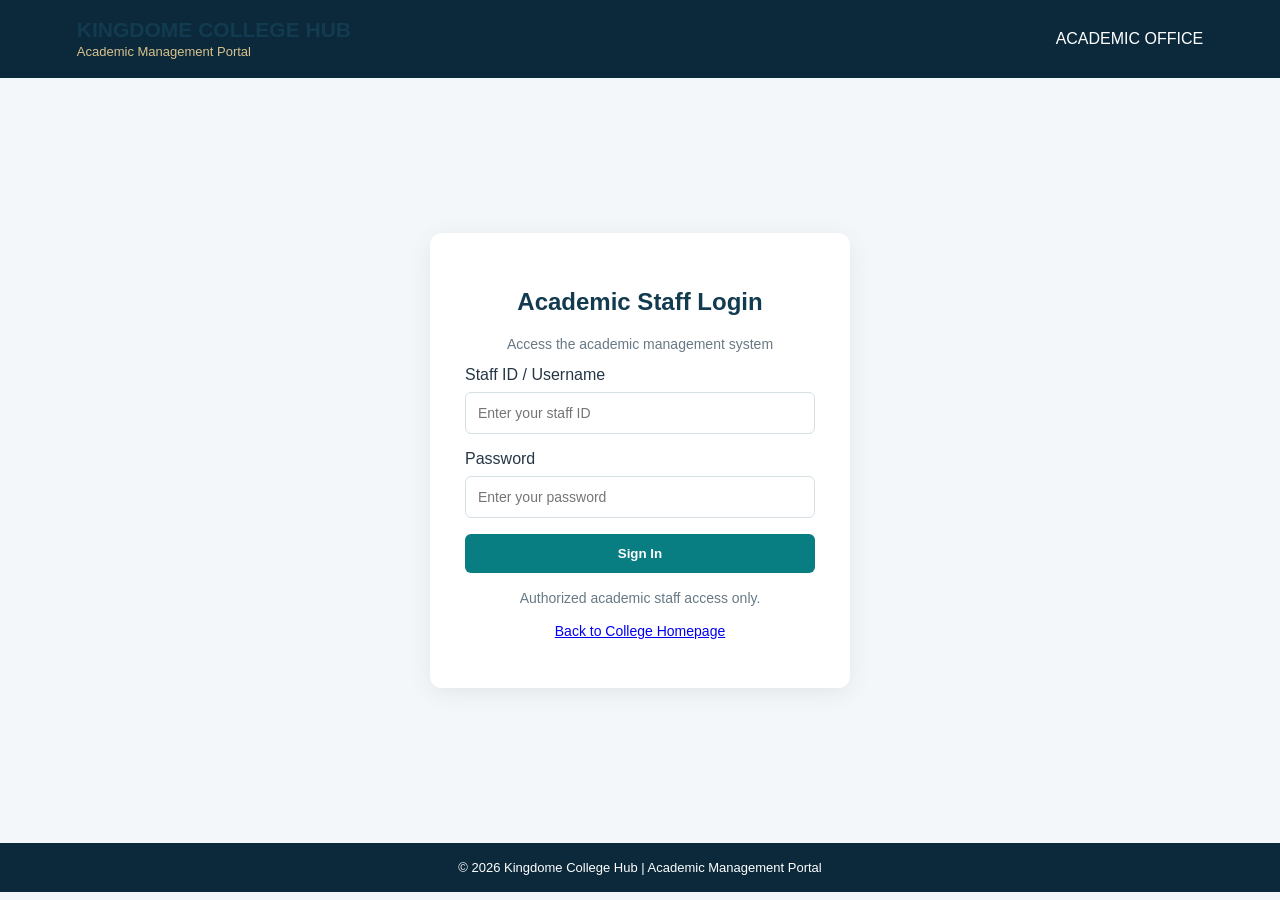
==== academic-portal.html @ c0227412 "Create academic-portal.html" ====
<!DOCTYPE html>
<html lang="en">
<head>
<meta charset="UTF-8">
<meta name="viewport" content="width=device-width, initial-scale=1.0">
<title>Academic Portal | Kingdome College Hub</title>

<style>
:root {
  --navy:#123B50;
  --dark:#0B293B;
  --teal:#087E83;
  --mint:#E9F5F4;
  --gold:#C6A45C;
  --white:#ffffff;
  --light:#f4f7f9;
  --text:#263746;
}

* { box-sizing:border-box; }

body {
  margin:0;
  font-family:Arial, sans-serif;
  background:var(--light);
  color:var(--text);
}

header {
  background:var(--dark);
  color:white;
  padding:18px 6%;
  display:flex;
  justify-content:space-between;
  align-items:center;
  flex-wrap:wrap;
  gap:10px;
}

header h2 {
  margin:0;
  font-size:21px;
}

header span {
  color:#d9c28d;
  font-size:13px;
}

.login-wrapper {
  min-height:85vh;
  display:flex;
  justify-content:center;
  align-items:center;
  padding:25px;
}

.login-box {
  background:white;
  width:100%;
  max-width:420px;
  padding:35px;
  border-radius:12px;
  box-shadow:0 5px 25px #00000012;
}

h1,h2,h3 { color:var(--navy); }

.login-box h2 { text-align:center; }

.login-box p {
  text-align:center;
  color:#687985;
  font-size:14px;
}

input, select, textarea {
  width:100%;
  padding:12px;
  margin:8px 0 16px;
  border:1px solid #d6e0e5;
  border-radius:6px;
  font-size:14px;
}

button {
  background:var(--teal);
  color:white;
  border:0;
  padding:12px 18px;
  border-radius:6px;
  cursor:pointer;
  font-weight:bold;
}

button:hover { opacity:.9; }

.login-box button { width:100%; }

.dashboard {
  display:none;
  min-height:85vh;
}

.sidebar {
  width:245px;
  background:var(--navy);
  color:white;
  position:fixed;
  top:72px;
  bottom:0;
  left:0;
  padding:25px 15px;
  overflow-y:auto;
}

.sidebar h3 {
  color:white;
  padding-left:12px;
  font-size:16px;
}

.sidebar button {
  display:block;
  width:100%;
  text-align:left;
  margin:7px 0;
  background:transparent;
  color:white;
  font-weight:normal;
}

.sidebar button:hover,
.sidebar button.active {
  background:var(--teal);
}

.main {
  margin-left:245px;
  padding:30px;
}

.welcome {
  background:linear-gradient(120deg,var(--navy),var(--teal));
  color:white;
  padding:27px;
  border-radius:12px;
  margin-bottom:25px;
}

.welcome h1 { color:white; margin-top:0; }

.cards {
  display:grid;
  grid-template-columns:repeat(auto-fit,minmax(180px,1fr));
  gap:18px;
  margin-bottom:25px;
}

.card {
  background:white;
  padding:22px;
  border-radius:10px;
  box-shadow:0 3px 12px #00000008;
}

.card h3 { margin:0 0 12px; }

.card strong {
  font-size:27px;
  color:var(--teal);
}

.panel {
  display:none;
  background:white;
  padding:25px;
  border-radius:10px;
  margin-top:20px;
  box-shadow:0 3px 12px #00000008;
}

.panel.active { display:block; }

.panel h2 { margin-top:0; }

.small-note {
  color:#71808b;
  font-size:13px;
  line-height:1.6;
}

.item {
  padding:13px;
  background:var(--mint);
  border-radius:7px;
  margin:10px 0;
}

footer {
  background:var(--dark);
  color:white;
  text-align:center;
  padding:17px;
  font-size:13px;
}

@media(max-width:750px) {
  header { padding:16px 5%; }
  .sidebar {
    position:static;
    width:100%;
    padding:12px;
  }
  .sidebar button {
    display:inline-block;
    width:auto;
    margin:3px;
    padding:10px;
  }
  .main {
    margin-left:0;
    padding:18px;
  }
}
</style>
</head>

<body>

<header>
  <div>
    <h2>KINGDOME COLLEGE HUB</h2>
    <span>Academic Management Portal</span>
  </div>
  <div>ACADEMIC OFFICE</div>
</header>

<section class="login-wrapper" id="loginPage">
  <div class="login-box">
    <h2>Academic Staff Login</h2>
    <p>Access the academic management system</p>

    <label>Staff ID / Username</label>
    <input type="text" id="username" placeholder="Enter your staff ID">

    <label>Password</label>
    <input type="password" id="password" placeholder="Enter your password">

    <button onclick="login()">Sign In</button>

    <p class="small-note">Authorized academic staff access only.</p>
    <p><a href="index.html">Back to College Homepage</a></p>
  </div>
</section>

<section class="dashboard" id="dashboard">

  <aside class="sidebar">
    <h3>ACADEMIC MENU</h3>
    <button class="active" onclick="showPanel('overview',this)">Dashboard</button>
    <button onclick="showPanel('courses',this)">Manage Courses</button>
    <button onclick="showPanel('assignments',this)">Assignments</button>
    <button onclick="showPanel('materials',this)">Learning Materials</button>
    <button onclick="showPanel('submissions',this)">Student Submissions</button>
    <button onclick="showPanel('attendance',this)">Attendance</button>
    <button onclick="showPanel('results',this)">Examination Results</button>
    <button onclick="showPanel('announcements',this)">Announcements</button>
    <button onclick="logout()">Log Out</button>
  </aside>

  <main class="main">

    <section id="overview" class="panel active">
      <div class="welcome">
        <h1>Academic Dashboard</h1>
        <p>Welcome to Kingdome College Hub Academic Management Portal.</p>
        <p>Manage teaching, learning and academic activities in one place.</p>
      </div>

      <div class="cards">
        <div class="card">
          <h3>Courses</h3>
          <strong id="courseCount">0</strong>
          <p class="small-note">Courses added in this session</p>
        </div>
        <div class="card">
          <h3>Assignments</h3>
          <strong id="assignmentCount">0</strong>
          <p class="small-note">Assignments created in this session</p>
        </div>
        <div class="card">
          <h3>Learning Materials</h3>
          <strong id="materialCount">0</strong>
          <p class="small-note">Materials selected in this session</p>
        </div>
        <div class="card">
          <h3>Submissions</h3>
          <strong>0</strong>
          <p class="small-note">Student submissions awaiting connection</p>
        </div>
      </div>

      <div class="card">
        <h3>Academic Office</h3>
        <p>Use the menu to manage courses, assignments, learning materials and other academic activities.</p>
      </div>
    </section>

    <section id="courses" class="panel">
      <h2>Manage Courses</h2>
      <p>Add courses or subjects offered by the college.</p>

      <form id="courseForm">
        <label>Course / Subject Name</label>
        <input id="courseName" required placeholder="e.g. Anatomy">

        <label>Programme / Class</label>
        <input id="courseClass" required placeholder="e.g. Clinical Medicine Level 4">

        <label>Academic Year</label>
        <input id="courseYear" placeholder="e.g. 2026/2027">

        <button type="submit">Add Course</button>
      </form>

      <h3>Added Courses</h3>
      <div id="courseList"></div>
    </section>

    <section id="assignments" class="panel">
      <h2>Assignments Management</h2>
      <p>Create assignments for students.</p>

      <form id="assignmentForm">
        <label>Assignment Title</label>
        <input id="assignmentTitle" required placeholder="Enter assignment title">

        <label>Subject / Course</label>
        <input id="assignmentSubject" required placeholder="Enter subject">

        <label>Programme / Class</label>
        <input id="assignmentClass" required placeholder="Enter class">

        <label>Submission Deadline</label>
        <input type="date" id="assignmentDate" required>

        <label>Instructions</label>
        <textarea id="assignmentInstructions" rows="4" placeholder="Enter assignment instructions"></textarea>

        <label>Attach Assignment File</label>
        <input type="file" id="assignmentFile">

        <button type="submit">Create Assignment</button>
      </form>

      <h3>Created Assignments</h3>
      <div id="assignmentList"></div>
    </section>

    <section id="materials" class="panel">
      <h2>Learning Materials</h2>
      <p>Prepare lecture notes and other learning resources.</p>

      <form id="materialForm">
        <label>Material Title</label>
        <input id="materialTitle" required placeholder="e.g. Introduction to Anatomy">

        <label>Subject</label>
        <input id="materialSubject" required placeholder="Enter subject">

        <label>Programme / Class</label>
        <input id="materialClass" required placeholder="Enter class">

        <label>Material Category</label>
        <select id="materialCategory">
          <option>Lecture Notes</option>
          <option>Presentation Slides</option>
          <option>Reference Materials</option>
          <option>Past Papers</option>
          <option>Other</option>
        </select>

        <label>Select File</label>
        <input type="file" id="materialFile" required>

        <button type="submit">Add Learning Material</button>
      </form>

      <h3>Added Materials</h3>
      <div id="materialList"></div>
    </section>

    <section id="submissions" class="panel">
      <h2>Student Submissions</h2>
      <div class="item">
        Student assignment submissions will appear here when a secure backend and student portal connection are implemented.
      </div>
      <p class="small-note">This demonstration cannot yet receive files from students using other devices.</p>
    </section>

    <section id="attendance" class="panel">
      <h2>Academic Attendance</h2>
      <p>Attendance monitoring will be connected to the student and staff systems in a later stage.</p>
    </section>

    <section id="results" class="panel">
      <h2>Examination Results</h2>
      <p>Examination marks, assessment records and student academic progress will be managed here in a future connected version.</p>
    </section>

    <section id="announcements" class="panel">
      <h2>Academic Announcements</h2>
      <form id="announcementForm">
        <label>Announcement Title</label>
        <input id="announcementTitle" required placeholder="Enter title">

        <label>Announcement Message</label>
        <textarea id="announcementMessage" rows="4" required placeholder="Write announcement"></textarea>

        <button type="submit">Publish Announcement</button>
      </form>

      <h3>Announcements</h3>
      <div id="announcementList"></div>
    </section>

  </main>
</section>

<footer>
  © 2026 Kingdome College Hub | Academic Management Portal
</footer>

<script>
let courses = 0;
let assignments = 0;
let materials = 0;

function login() {
  const username = document.getElementById("username").value.trim();
  const password = document.getElementById("password").value.trim();

  if (!username || !password) {
    alert("Please enter your staff ID and password.");
    return;
  }

  document.getElementById("loginPage").style.display = "none";
  document.getElementById("dashboard").style.display = "block";
}

function logout() {
  document.getElementById("dashboard").style.display = "none";
  document.getElementById("loginPage").style.display = "flex";
  document.getElementById("username").value = "";
  document.getElementById("password").value = "";
}

function showPanel(id, button) {
  document.querySelectorAll(".panel").forEach(panel => {
    panel.classList.remove("active");
  });

  document.getElementById(id).classList.add("active");

  document.querySelectorAll(".sidebar button").forEach(btn => {
    btn.classList.remove("active");
  });

  button.classList.add("active");
}

document.getElementById("courseForm").addEventListener("submit", function(e) {
  e.preventDefault();

  const name = document.getElementById("courseName").value;
  const className = document.getElementById("courseClass").value;
  const year = document.getElementById("courseYear").value;

  const item = document.createElement("div");
  item.className = "item";
  item.textContent = name + " | " + className + " | " + year;

  document.getElementById("courseList").appendChild(item);

  courses++;
  document.getElementById("courseCount").textContent = courses;
  this.reset();
});

document.getElementById("assignmentForm").addEventListener("submit", function(e) {
  e.preventDefault();

  const title = document.getElementById("assignmentTitle").value;
  const subject = document.getElementById("assignmentSubject").value;
  const className = document.getElementById("assignmentClass").value;
  const date = document.getElementById("assignmentDate").value;
  const file = document.getElementById("assignmentFile").files[0];

  const item = document.createElement("div");
  item.className = "item";
  item.textContent = title + " | " + subject + " | " + className +
    " | Deadline: " + date + (file ? " | Selected file: " + file.name : "");

  document.getElementById("assignmentList").appendChild(item);

  assignments++;
  document.getElementById("assignmentCount").textContent = assignments;
  this.reset();
});

document.getElementById("materialForm").addEventListener("submit", function(e) {
  e.preventDefault();

  const title = document.getElementById("materialTitle").value;
  const subject = document.getElementById("materialSubject").value;
  const className = document.getElementById("materialClass").value;
  const category = document.getElementById("materialCategory").value;
  const file = document.getElementById("materialFile").files[0];

  if (!file) return;

  const item = document.createElement("div");
  item.className = "item";
  item.textContent = title + " | " + subject + " | " + className +
    " | " + category + " | Selected file: " + file.name;

  document.getElementById("materialList").appendChild(item);

  materials++;
  document.getElementById("materialCount").textContent = materials;
  this.reset();
});

document.getElementById("announcementForm").addEventListener("submit", function(e) {
  e.preventDefault();

  const title = document.getElementById("announcementTitle").value;
  const message = document.getElementById("announcementMessage").value;

  const item = document.createElement("div");
  item.className = "item";

  const heading = document.createElement("strong");
  heading.textContent = title;

  const paragraph = document.createElement("p");
  paragraph.textContent = message;

  item.appendChild(heading);
  item.appendChild(paragraph);

  document.getElementById("announcementList").appendChild(item);
  this.reset();
});
</script>

</body>
</html>
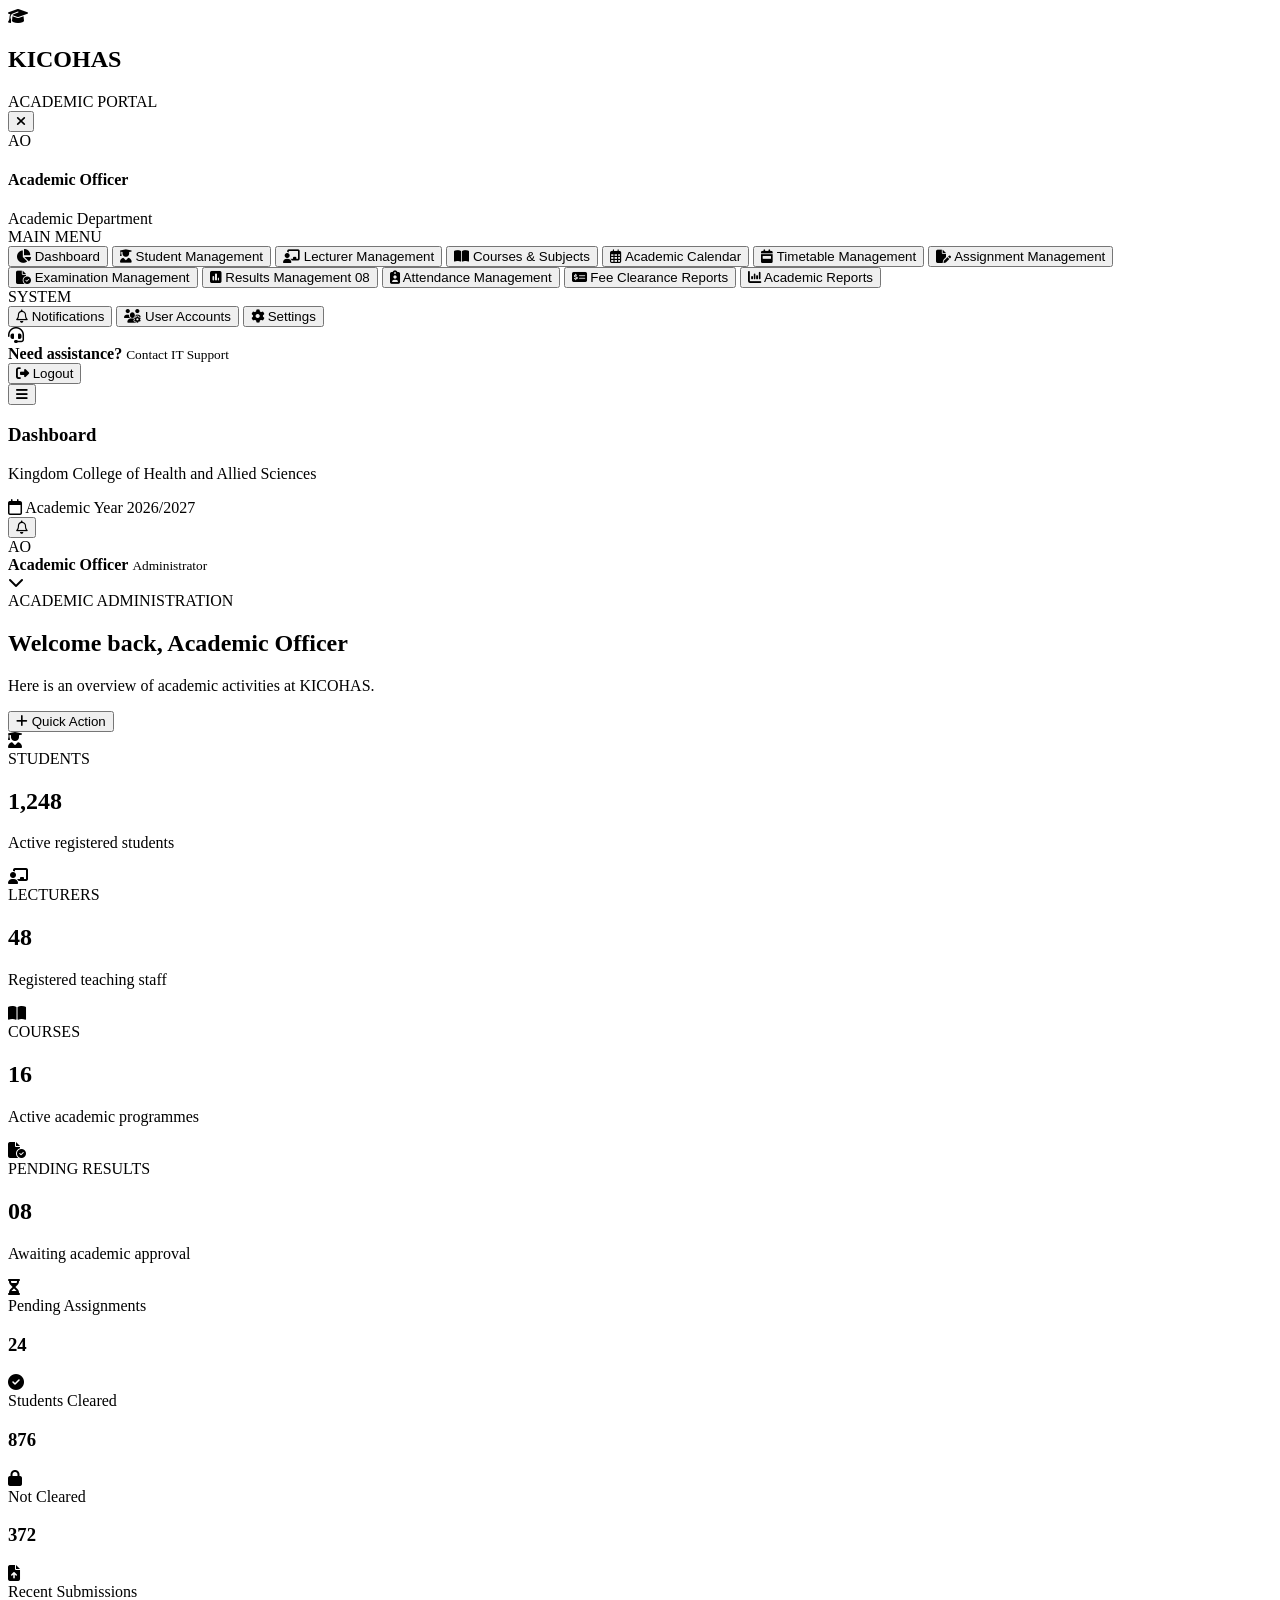
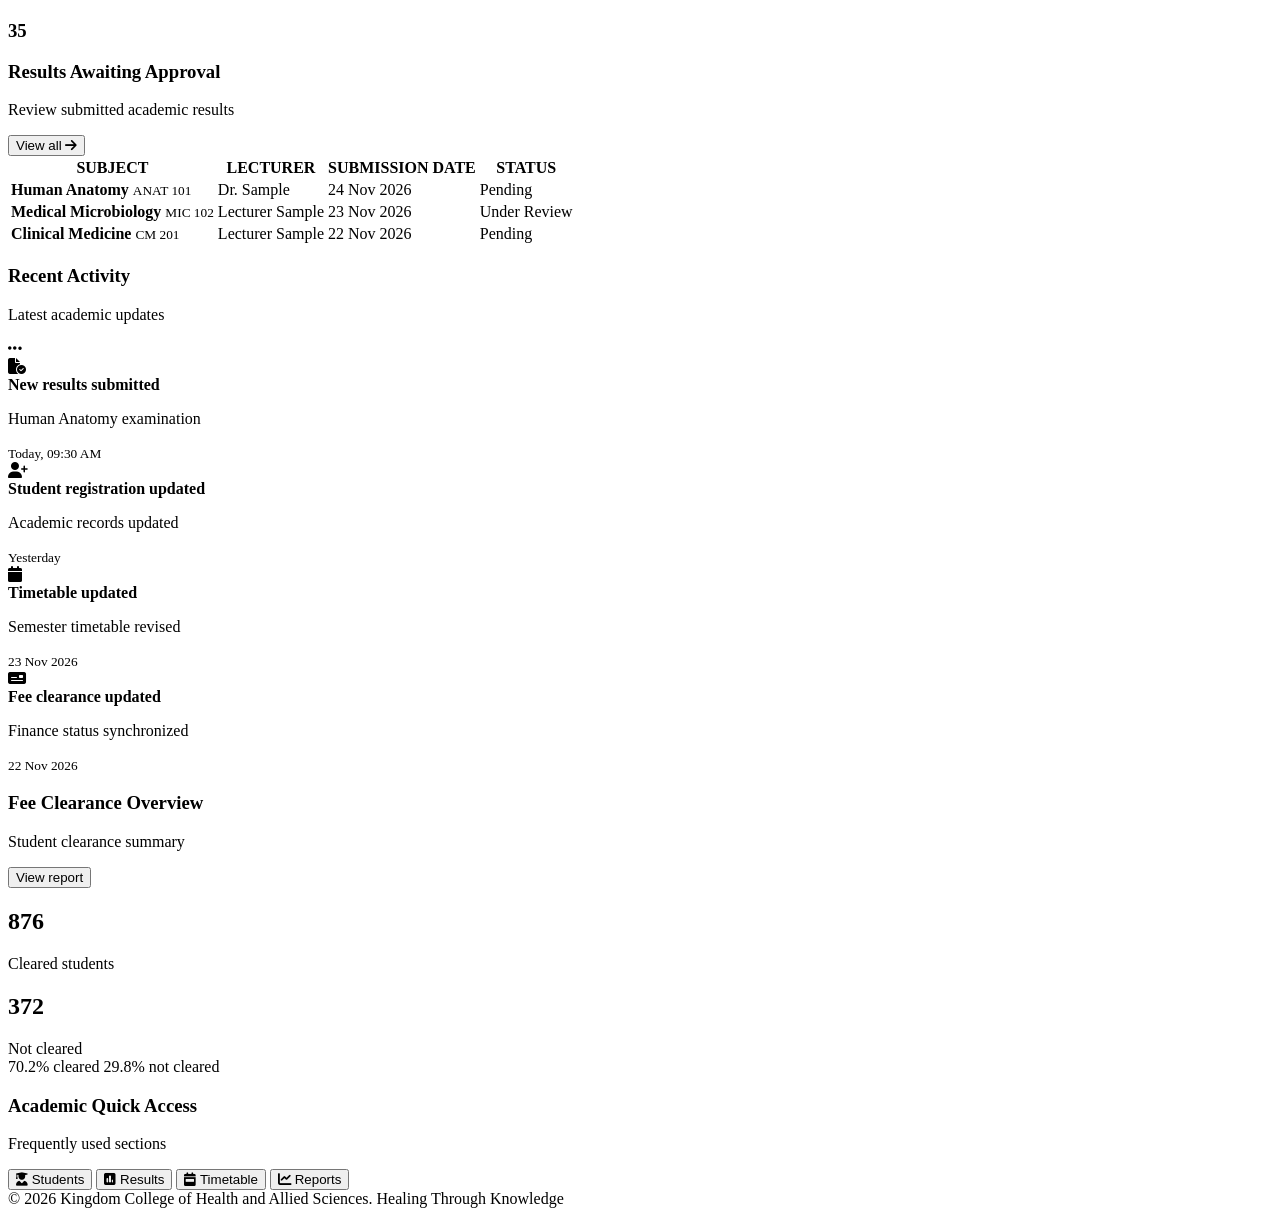
==== commit 0d7732e2: "Update academic-portal.html" ====
--- a/academic-portal.html
+++ b/academic-portal.html
@@ -2,560 +2,530 @@
 <!DOCTYPE html>
 <html lang="en">
 <head>
-<meta charset="UTF-8">
-<meta name="viewport" content="width=device-width, initial-scale=1.0">
-<title>Academic Portal | Kingdome College Hub</title>
-
-<style>
-:root {
-  --navy:#123B50;
-  --dark:#0B293B;
-  --teal:#087E83;
-  --mint:#E9F5F4;
-  --gold:#C6A45C;
-  --white:#ffffff;
-  --light:#f4f7f9;
-  --text:#263746;
-}
-
-* { box-sizing:border-box; }
-
-body {
-  margin:0;
-  font-family:Arial, sans-serif;
-  background:var(--light);
-  color:var(--text);
-}
-
-header {
-  background:var(--dark);
-  color:white;
-  padding:18px 6%;
-  display:flex;
-  justify-content:space-between;
-  align-items:center;
-  flex-wrap:wrap;
-  gap:10px;
-}
-
-header h2 {
-  margin:0;
-  font-size:21px;
-}
-
-header span {
-  color:#d9c28d;
-  font-size:13px;
-}
-
-.login-wrapper {
-  min-height:85vh;
-  display:flex;
-  justify-content:center;
-  align-items:center;
-  padding:25px;
-}
-
-.login-box {
-  background:white;
-  width:100%;
-  max-width:420px;
-  padding:35px;
-  border-radius:12px;
-  box-shadow:0 5px 25px #00000012;
-}
-
-h1,h2,h3 { color:var(--navy); }
-
-.login-box h2 { text-align:center; }
-
-.login-box p {
-  text-align:center;
-  color:#687985;
-  font-size:14px;
-}
-
-input, select, textarea {
-  width:100%;
-  padding:12px;
-  margin:8px 0 16px;
-  border:1px solid #d6e0e5;
-  border-radius:6px;
-  font-size:14px;
-}
-
-button {
-  background:var(--teal);
-  color:white;
-  border:0;
-  padding:12px 18px;
-  border-radius:6px;
-  cursor:pointer;
-  font-weight:bold;
-}
-
-button:hover { opacity:.9; }
-
-.login-box button { width:100%; }
-
-.dashboard {
-  display:none;
-  min-height:85vh;
-}
-
-.sidebar {
-  width:245px;
-  background:var(--navy);
-  color:white;
-  position:fixed;
-  top:72px;
-  bottom:0;
-  left:0;
-  padding:25px 15px;
-  overflow-y:auto;
-}
-
-.sidebar h3 {
-  color:white;
-  padding-left:12px;
-  font-size:16px;
-}
-
-.sidebar button {
-  display:block;
-  width:100%;
-  text-align:left;
-  margin:7px 0;
-  background:transparent;
-  color:white;
-  font-weight:normal;
-}
-
-.sidebar button:hover,
-.sidebar button.active {
-  background:var(--teal);
-}
-
-.main {
-  margin-left:245px;
-  padding:30px;
-}
-
-.welcome {
-  background:linear-gradient(120deg,var(--navy),var(--teal));
-  color:white;
-  padding:27px;
-  border-radius:12px;
-  margin-bottom:25px;
-}
-
-.welcome h1 { color:white; margin-top:0; }
-
-.cards {
-  display:grid;
-  grid-template-columns:repeat(auto-fit,minmax(180px,1fr));
-  gap:18px;
-  margin-bottom:25px;
-}
-
-.card {
-  background:white;
-  padding:22px;
-  border-radius:10px;
-  box-shadow:0 3px 12px #00000008;
-}
-
-.card h3 { margin:0 0 12px; }
-
-.card strong {
-  font-size:27px;
-  color:var(--teal);
-}
-
-.panel {
-  display:none;
-  background:white;
-  padding:25px;
-  border-radius:10px;
-  margin-top:20px;
-  box-shadow:0 3px 12px #00000008;
-}
-
-.panel.active { display:block; }
-
-.panel h2 { margin-top:0; }
-
-.small-note {
-  color:#71808b;
-  font-size:13px;
-  line-height:1.6;
-}
-
-.item {
-  padding:13px;
-  background:var(--mint);
-  border-radius:7px;
-  margin:10px 0;
-}
-
-footer {
-  background:var(--dark);
-  color:white;
-  text-align:center;
-  padding:17px;
-  font-size:13px;
-}
-
-@media(max-width:750px) {
-  header { padding:16px 5%; }
-  .sidebar {
-    position:static;
-    width:100%;
-    padding:12px;
-  }
-  .sidebar button {
-    display:inline-block;
-    width:auto;
-    margin:3px;
-    padding:10px;
-  }
-  .main {
-    margin-left:0;
-    padding:18px;
-  }
-}
-</style>
+    <meta charset="UTF-8">
+    <meta name="viewport" content="width=device-width, initial-scale=1.0">
+    <meta name="description" content="KICOHAS Academic Management Portal">
+    <title>Academic Portal | KICOHAS</title>
+
+    <link rel="stylesheet" href="academic-style.css">
+
+    <link rel="preconnect" href="https://fonts.googleapis.com">
+    <link rel="preconnect" href="https://fonts.gstatic.com" crossorigin>
+    <link href="https://fonts.googleapis.com/css2?family=DM+Sans:wght@400;500;600;700;800&family=Manrope:wght@400;500;600;700;800&display=swap" rel="stylesheet">
+
+    <link rel="stylesheet" href="https://cdnjs.cloudflare.com/ajax/libs/font-awesome/6.5.2/css/all.min.css">
 </head>
 
 <body>
 
-<header>
-  <div>
-    <h2>KINGDOME COLLEGE HUB</h2>
-    <span>Academic Management Portal</span>
-  </div>
-  <div>ACADEMIC OFFICE</div>
-</header>
-
-<section class="login-wrapper" id="loginPage">
-  <div class="login-box">
-    <h2>Academic Staff Login</h2>
-    <p>Access the academic management system</p>
-
-    <label>Staff ID / Username</label>
-    <input type="text" id="username" placeholder="Enter your staff ID">
-
-    <label>Password</label>
-    <input type="password" id="password" placeholder="Enter your password">
-
-    <button onclick="login()">Sign In</button>
-
-    <p class="small-note">Authorized academic staff access only.</p>
-    <p><a href="index.html">Back to College Homepage</a></p>
-  </div>
-</section>
-
-<section class="dashboard" id="dashboard">
-
-  <aside class="sidebar">
-    <h3>ACADEMIC MENU</h3>
-    <button class="active" onclick="showPanel('overview',this)">Dashboard</button>
-    <button onclick="showPanel('courses',this)">Manage Courses</button>
-    <button onclick="showPanel('assignments',this)">Assignments</button>
-    <button onclick="showPanel('materials',this)">Learning Materials</button>
-    <button onclick="showPanel('submissions',this)">Student Submissions</button>
-    <button onclick="showPanel('attendance',this)">Attendance</button>
-    <button onclick="showPanel('results',this)">Examination Results</button>
-    <button onclick="showPanel('announcements',this)">Announcements</button>
-    <button onclick="logout()">Log Out</button>
-  </aside>
-
-  <main class="main">
-
-    <section id="overview" class="panel active">
-      <div class="welcome">
-        <h1>Academic Dashboard</h1>
-        <p>Welcome to Kingdome College Hub Academic Management Portal.</p>
-        <p>Manage teaching, learning and academic activities in one place.</p>
-      </div>
-
-      <div class="cards">
-        <div class="card">
-          <h3>Courses</h3>
-          <strong id="courseCount">0</strong>
-          <p class="small-note">Courses added in this session</p>
+<div class="app-layout">
+
+    <!-- SIDEBAR -->
+    <aside class="sidebar" id="sidebar">
+
+        <div class="brand">
+            <div class="brand-logo">
+                <i class="fa-solid fa-graduation-cap"></i>
+            </div>
+
+            <div class="brand-text">
+                <h2>KICOHAS</h2>
+                <span>ACADEMIC PORTAL</span>
+            </div>
+
+            <button class="close-sidebar" id="closeSidebar">
+                <i class="fa-solid fa-xmark"></i>
+            </button>
         </div>
-        <div class="card">
-          <h3>Assignments</h3>
-          <strong id="assignmentCount">0</strong>
-          <p class="small-note">Assignments created in this session</p>
+
+        <div class="sidebar-profile">
+            <div class="profile-avatar">AO</div>
+            <div>
+                <h4>Academic Officer</h4>
+                <span>Academic Department</span>
+            </div>
         </div>
-        <div class="card">
-          <h3>Learning Materials</h3>
-          <strong id="materialCount">0</strong>
-          <p class="small-note">Materials selected in this session</p>
+
+        <div class="menu-heading">MAIN MENU</div>
+
+        <nav class="sidebar-nav">
+
+            <button class="nav-link active" data-page="dashboard">
+                <i class="fa-solid fa-chart-pie"></i>
+                <span>Dashboard</span>
+            </button>
+
+            <button class="nav-link" data-page="students">
+                <i class="fa-solid fa-user-graduate"></i>
+                <span>Student Management</span>
+            </button>
+
+            <button class="nav-link" data-page="lecturers">
+                <i class="fa-solid fa-chalkboard-user"></i>
+                <span>Lecturer Management</span>
+            </button>
+
+            <button class="nav-link" data-page="courses">
+                <i class="fa-solid fa-book-open"></i>
+                <span>Courses & Subjects</span>
+            </button>
+
+            <button class="nav-link" data-page="calendar">
+                <i class="fa-regular fa-calendar-days"></i>
+                <span>Academic Calendar</span>
+            </button>
+
+            <button class="nav-link" data-page="timetable">
+                <i class="fa-solid fa-calendar-week"></i>
+                <span>Timetable Management</span>
+            </button>
+
+            <button class="nav-link" data-page="assignments">
+                <i class="fa-solid fa-file-pen"></i>
+                <span>Assignment Management</span>
+            </button>
+
+            <button class="nav-link" data-page="examinations">
+                <i class="fa-solid fa-file-circle-check"></i>
+                <span>Examination Management</span>
+            </button>
+
+            <button class="nav-link" data-page="results">
+                <i class="fa-solid fa-square-poll-vertical"></i>
+                <span>Results Management</span>
+                <span class="nav-count">08</span>
+            </button>
+
+            <button class="nav-link" data-page="attendance">
+                <i class="fa-solid fa-clipboard-user"></i>
+                <span>Attendance Management</span>
+            </button>
+
+            <button class="nav-link" data-page="clearance">
+                <i class="fa-solid fa-money-check-dollar"></i>
+                <span>Fee Clearance Reports</span>
+            </button>
+
+            <button class="nav-link" data-page="reports">
+                <i class="fa-solid fa-chart-column"></i>
+                <span>Academic Reports</span>
+            </button>
+
+            <div class="menu-heading secondary-heading">SYSTEM</div>
+
+            <button class="nav-link" data-page="notifications">
+                <i class="fa-regular fa-bell"></i>
+                <span>Notifications</span>
+                <span class="notification-dot"></span>
+            </button>
+
+            <button class="nav-link" data-page="users">
+                <i class="fa-solid fa-users-gear"></i>
+                <span>User Accounts</span>
+            </button>
+
+            <button class="nav-link" data-page="settings">
+                <i class="fa-solid fa-gear"></i>
+                <span>Settings</span>
+            </button>
+
+        </nav>
+
+        <div class="sidebar-bottom">
+            <div class="sidebar-help">
+                <i class="fa-solid fa-headset"></i>
+                <div>
+                    <strong>Need assistance?</strong>
+                    <small>Contact IT Support</small>
+                </div>
+            </div>
+
+            <button class="logout-button" id="logoutBtn">
+                <i class="fa-solid fa-right-from-bracket"></i>
+                Logout
+            </button>
         </div>
-        <div class="card">
-          <h3>Submissions</h3>
-          <strong>0</strong>
-          <p class="small-note">Student submissions awaiting connection</p>
-        </div>
-      </div>
-
-      <div class="card">
-        <h3>Academic Office</h3>
-        <p>Use the menu to manage courses, assignments, learning materials and other academic activities.</p>
-      </div>
-    </section>
-
-    <section id="courses" class="panel">
-      <h2>Manage Courses</h2>
-      <p>Add courses or subjects offered by the college.</p>
-
-      <form id="courseForm">
-        <label>Course / Subject Name</label>
-        <input id="courseName" required placeholder="e.g. Anatomy">
-
-        <label>Programme / Class</label>
-        <input id="courseClass" required placeholder="e.g. Clinical Medicine Level 4">
-
-        <label>Academic Year</label>
-        <input id="courseYear" placeholder="e.g. 2026/2027">
-
-        <button type="submit">Add Course</button>
-      </form>
-
-      <h3>Added Courses</h3>
-      <div id="courseList"></div>
-    </section>
-
-    <section id="assignments" class="panel">
-      <h2>Assignments Management</h2>
-      <p>Create assignments for students.</p>
-
-      <form id="assignmentForm">
-        <label>Assignment Title</label>
-        <input id="assignmentTitle" required placeholder="Enter assignment title">
-
-        <label>Subject / Course</label>
-        <input id="assignmentSubject" required placeholder="Enter subject">
-
-        <label>Programme / Class</label>
-        <input id="assignmentClass" required placeholder="Enter class">
-
-        <label>Submission Deadline</label>
-        <input type="date" id="assignmentDate" required>
-
-        <label>Instructions</label>
-        <textarea id="assignmentInstructions" rows="4" placeholder="Enter assignment instructions"></textarea>
-
-        <label>Attach Assignment File</label>
-        <input type="file" id="assignmentFile">
-
-        <button type="submit">Create Assignment</button>
-      </form>
-
-      <h3>Created Assignments</h3>
-      <div id="assignmentList"></div>
-    </section>
-
-    <section id="materials" class="panel">
-      <h2>Learning Materials</h2>
-      <p>Prepare lecture notes and other learning resources.</p>
-
-      <form id="materialForm">
-        <label>Material Title</label>
-        <input id="materialTitle" required placeholder="e.g. Introduction to Anatomy">
-
-        <label>Subject</label>
-        <input id="materialSubject" required placeholder="Enter subject">
-
-        <label>Programme / Class</label>
-        <input id="materialClass" required placeholder="Enter class">
-
-        <label>Material Category</label>
-        <select id="materialCategory">
-          <option>Lecture Notes</option>
-          <option>Presentation Slides</option>
-          <option>Reference Materials</option>
-          <option>Past Papers</option>
-          <option>Other</option>
-        </select>
-
-        <label>Select File</label>
-        <input type="file" id="materialFile" required>
-
-        <button type="submit">Add Learning Material</button>
-      </form>
-
-      <h3>Added Materials</h3>
-      <div id="materialList"></div>
-    </section>
-
-    <section id="submissions" class="panel">
-      <h2>Student Submissions</h2>
-      <div class="item">
-        Student assignment submissions will appear here when a secure backend and student portal connection are implemented.
-      </div>
-      <p class="small-note">This demonstration cannot yet receive files from students using other devices.</p>
-    </section>
-
-    <section id="attendance" class="panel">
-      <h2>Academic Attendance</h2>
-      <p>Attendance monitoring will be connected to the student and staff systems in a later stage.</p>
-    </section>
-
-    <section id="results" class="panel">
-      <h2>Examination Results</h2>
-      <p>Examination marks, assessment records and student academic progress will be managed here in a future connected version.</p>
-    </section>
-
-    <section id="announcements" class="panel">
-      <h2>Academic Announcements</h2>
-      <form id="announcementForm">
-        <label>Announcement Title</label>
-        <input id="announcementTitle" required placeholder="Enter title">
-
-        <label>Announcement Message</label>
-        <textarea id="announcementMessage" rows="4" required placeholder="Write announcement"></textarea>
-
-        <button type="submit">Publish Announcement</button>
-      </form>
-
-      <h3>Announcements</h3>
-      <div id="announcementList"></div>
-    </section>
-
-  </main>
-</section>
-
-<footer>
-  © 2026 Kingdome College Hub | Academic Management Portal
-</footer>
-
-<script>
-let courses = 0;
-let assignments = 0;
-let materials = 0;
-
-function login() {
-  const username = document.getElementById("username").value.trim();
-  const password = document.getElementById("password").value.trim();
-
-  if (!username || !password) {
-    alert("Please enter your staff ID and password.");
-    return;
-  }
-
-  document.getElementById("loginPage").style.display = "none";
-  document.getElementById("dashboard").style.display = "block";
-}
-
-function logout() {
-  document.getElementById("dashboard").style.display = "none";
-  document.getElementById("loginPage").style.display = "flex";
-  document.getElementById("username").value = "";
-  document.getElementById("password").value = "";
-}
-
-function showPanel(id, button) {
-  document.querySelectorAll(".panel").forEach(panel => {
-    panel.classList.remove("active");
-  });
-
-  document.getElementById(id).classList.add("active");
-
-  document.querySelectorAll(".sidebar button").forEach(btn => {
-    btn.classList.remove("active");
-  });
-
-  button.classList.add("active");
-}
-
-document.getElementById("courseForm").addEventListener("submit", function(e) {
-  e.preventDefault();
-
-  const name = document.getElementById("courseName").value;
-  const className = document.getElementById("courseClass").value;
-  const year = document.getElementById("courseYear").value;
-
-  const item = document.createElement("div");
-  item.className = "item";
-  item.textContent = name + " | " + className + " | " + year;
-
-  document.getElementById("courseList").appendChild(item);
-
-  courses++;
-  document.getElementById("courseCount").textContent = courses;
-  this.reset();
-});
-
-document.getElementById("assignmentForm").addEventListener("submit", function(e) {
-  e.preventDefault();
-
-  const title = document.getElementById("assignmentTitle").value;
-  const subject = document.getElementById("assignmentSubject").value;
-  const className = document.getElementById("assignmentClass").value;
-  const date = document.getElementById("assignmentDate").value;
-  const file = document.getElementById("assignmentFile").files[0];
-
-  const item = document.createElement("div");
-  item.className = "item";
-  item.textContent = title + " | " + subject + " | " + className +
-    " | Deadline: " + date + (file ? " | Selected file: " + file.name : "");
-
-  document.getElementById("assignmentList").appendChild(item);
-
-  assignments++;
-  document.getElementById("assignmentCount").textContent = assignments;
-  this.reset();
-});
-
-document.getElementById("materialForm").addEventListener("submit", function(e) {
-  e.preventDefault();
-
-  const title = document.getElementById("materialTitle").value;
-  const subject = document.getElementById("materialSubject").value;
-  const className = document.getElementById("materialClass").value;
-  const category = document.getElementById("materialCategory").value;
-  const file = document.getElementById("materialFile").files[0];
-
-  if (!file) return;
-
-  const item = document.createElement("div");
-  item.className = "item";
-  item.textContent = title + " | " + subject + " | " + className +
-    " | " + category + " | Selected file: " + file.name;
-
-  document.getElementById("materialList").appendChild(item);
-
-  materials++;
-  document.getElementById("materialCount").textContent = materials;
-  this.reset();
-});
-
-document.getElementById("announcementForm").addEventListener("submit", function(e) {
-  e.preventDefault();
-
-  const title = document.getElementById("announcementTitle").value;
-  const message = document.getElementById("announcementMessage").value;
-
-  const item = document.createElement("div");
-  item.className = "item";
-
-  const heading = document.createElement("strong");
-  heading.textContent = title;
-
-  const paragraph = document.createElement("p");
-  paragraph.textContent = message;
-
-  item.appendChild(heading);
-  item.appendChild(paragraph);
-
-  document.getElementById("announcementList").appendChild(item);
-  this.reset();
-});
-</script>
+
+    </aside>
+
+
+    <!-- MAIN CONTENT -->
+    <main class="main-content">
+
+        <!-- TOPBAR -->
+        <header class="topbar">
+
+            <div class="topbar-left">
+
+                <button class="menu-toggle" id="menuToggle">
+                    <i class="fa-solid fa-bars"></i>
+                </button>
+
+                <div>
+                    <h3 id="pageHeading">Dashboard</h3>
+                    <p>Kingdom College of Health and Allied Sciences</p>
+                </div>
+
+            </div>
+
+            <div class="topbar-right">
+
+                <div class="academic-year">
+                    <i class="fa-regular fa-calendar"></i>
+                    <span>Academic Year 2026/2027</span>
+                </div>
+
+                <button class="top-icon" id="notificationButton" title="Notifications">
+                    <i class="fa-regular fa-bell"></i>
+                    <span class="top-notification"></span>
+                </button>
+
+                <div class="top-profile">
+                    <div class="profile-avatar small">AO</div>
+                    <div class="top-profile-text">
+                        <strong>Academic Officer</strong>
+                        <small>Administrator</small>
+                    </div>
+                    <i class="fa-solid fa-chevron-down"></i>
+                </div>
+
+            </div>
+
+        </header>
+
+
+        <!-- PAGE CONTENT -->
+        <section class="page-container" id="pageContainer">
+
+            <!-- DASHBOARD -->
+            <div class="welcome-section">
+                <div>
+                    <span class="eyebrow">ACADEMIC ADMINISTRATION</span>
+                    <h1>Welcome back, Academic Officer</h1>
+                    <p>Here is an overview of academic activities at KICOHAS.</p>
+                </div>
+
+                <button class="primary-button" id="quickAction">
+                    <i class="fa-solid fa-plus"></i>
+                    Quick Action
+                </button>
+            </div>
+
+
+            <!-- SUMMARY CARDS -->
+            <div class="stats-grid">
+
+                <div class="stat-card">
+                    <div class="stat-top">
+                        <div class="stat-icon navy">
+                            <i class="fa-solid fa-user-graduate"></i>
+                        </div>
+                        <span class="stat-label">STUDENTS</span>
+                    </div>
+                    <h2 id="totalStudents">1,248</h2>
+                    <p><span class="positive">Active</span> registered students</p>
+                </div>
+
+                <div class="stat-card">
+                    <div class="stat-top">
+                        <div class="stat-icon teal">
+                            <i class="fa-solid fa-chalkboard-user"></i>
+                        </div>
+                        <span class="stat-label">LECTURERS</span>
+                    </div>
+                    <h2 id="totalLecturers">48</h2>
+                    <p>Registered teaching staff</p>
+                </div>
+
+                <div class="stat-card">
+                    <div class="stat-top">
+                        <div class="stat-icon gold">
+                            <i class="fa-solid fa-book-open"></i>
+                        </div>
+                        <span class="stat-label">COURSES</span>
+                    </div>
+                    <h2 id="totalCourses">16</h2>
+                    <p>Active academic programmes</p>
+                </div>
+
+                <div class="stat-card">
+                    <div class="stat-top">
+                        <div class="stat-icon purple">
+                            <i class="fa-solid fa-file-circle-check"></i>
+                        </div>
+                        <span class="stat-label">PENDING RESULTS</span>
+                    </div>
+                    <h2 id="pendingResults">08</h2>
+                    <p>Awaiting academic approval</p>
+                </div>
+
+            </div>
+
+
+            <!-- SECONDARY CARDS -->
+            <div class="secondary-stats">
+
+                <div class="mini-stat">
+                    <div class="mini-icon orange">
+                        <i class="fa-solid fa-hourglass-half"></i>
+                    </div>
+                    <div>
+                        <span>Pending Assignments</span>
+                        <h3>24</h3>
+                    </div>
+                </div>
+
+                <div class="mini-stat">
+                    <div class="mini-icon green">
+                        <i class="fa-solid fa-circle-check"></i>
+                    </div>
+                    <div>
+                        <span>Students Cleared</span>
+                        <h3>876</h3>
+                    </div>
+                </div>
+
+                <div class="mini-stat">
+                    <div class="mini-icon red">
+                        <i class="fa-solid fa-lock"></i>
+                    </div>
+                    <div>
+                        <span>Not Cleared</span>
+                        <h3>372</h3>
+                    </div>
+                </div>
+
+                <div class="mini-stat">
+                    <div class="mini-icon blue">
+                        <i class="fa-solid fa-file-arrow-up"></i>
+                    </div>
+                    <div>
+                        <span>Recent Submissions</span>
+                        <h3>35</h3>
+                    </div>
+                </div>
+
+            </div>
+
+
+            <!-- MAIN DASHBOARD GRID -->
+            <div class="dashboard-grid">
+
+                <!-- RESULTS -->
+                <div class="panel results-panel">
+
+                    <div class="panel-header">
+                        <div>
+                            <h3>Results Awaiting Approval</h3>
+                            <p>Review submitted academic results</p>
+                        </div>
+
+                        <button class="text-button" data-go="results">
+                            View all <i class="fa-solid fa-arrow-right"></i>
+                        </button>
+                    </div>
+
+                    <div class="table-wrapper">
+                        <table>
+                            <thead>
+                                <tr>
+                                    <th>SUBJECT</th>
+                                    <th>LECTURER</th>
+                                    <th>SUBMISSION DATE</th>
+                                    <th>STATUS</th>
+                                </tr>
+                            </thead>
+
+                            <tbody id="dashboardResults">
+
+                                <tr>
+                                    <td>
+                                        <strong>Human Anatomy</strong>
+                                        <small>ANAT 101</small>
+                                    </td>
+                                    <td>Dr. Sample</td>
+                                    <td>24 Nov 2026</td>
+                                    <td><span class="status pending">Pending</span></td>
+                                </tr>
+
+                                <tr>
+                                    <td>
+                                        <strong>Medical Microbiology</strong>
+                                        <small>MIC 102</small>
+                                    </td>
+                                    <td>Lecturer Sample</td>
+                                    <td>23 Nov 2026</td>
+                                    <td><span class="status review">Under Review</span></td>
+                                </tr>
+
+                                <tr>
+                                    <td>
+                                        <strong>Clinical Medicine</strong>
+                                        <small>CM 201</small>
+                                    </td>
+                                    <td>Lecturer Sample</td>
+                                    <td>22 Nov 2026</td>
+                                    <td><span class="status pending">Pending</span></td>
+                                </tr>
+
+                            </tbody>
+                        </table>
+                    </div>
+
+                </div>
+
+
+                <!-- ACADEMIC ACTIVITY -->
+                <div class="panel activity-panel">
+
+                    <div class="panel-header">
+                        <div>
+                            <h3>Recent Activity</h3>
+                            <p>Latest academic updates</p>
+                        </div>
+
+                        <i class="fa-solid fa-ellipsis"></i>
+                    </div>
+
+                    <div class="activity-list">
+
+                        <div class="activity-item">
+                            <div class="activity-symbol teal-bg">
+                                <i class="fa-solid fa-file-circle-check"></i>
+                            </div>
+                            <div>
+                                <strong>New results submitted</strong>
+                                <p>Human Anatomy examination</p>
+                                <small>Today, 09:30 AM</small>
+                            </div>
+                        </div>
+
+                        <div class="activity-item">
+                            <div class="activity-symbol gold-bg">
+                                <i class="fa-solid fa-user-plus"></i>
+                            </div>
+                            <div>
+                                <strong>Student registration updated</strong>
+                                <p>Academic records updated</p>
+                                <small>Yesterday</small>
+                            </div>
+                        </div>
+
+                        <div class="activity-item">
+                            <div class="activity-symbol purple-bg">
+                                <i class="fa-solid fa-calendar"></i>
+                            </div>
+                            <div>
+                                <strong>Timetable updated</strong>
+                                <p>Semester timetable revised</p>
+                                <small>23 Nov 2026</small>
+                            </div>
+                        </div>
+
+                        <div class="activity-item">
+                            <div class="activity-symbol green-bg">
+                                <i class="fa-solid fa-money-check"></i>
+                            </div>
+                            <div>
+                                <strong>Fee clearance updated</strong>
+                                <p>Finance status synchronized</p>
+                                <small>22 Nov 2026</small>
+                            </div>
+                        </div>
+
+                    </div>
+
+                </div>
+
+            </div>
+
+
+            <!-- CLEARANCE AND ACADEMIC OVERVIEW -->
+            <div class="dashboard-grid lower-grid">
+
+                <div class="panel">
+                    <div class="panel-header">
+                        <div>
+                            <h3>Fee Clearance Overview</h3>
+                            <p>Student clearance summary</p>
+                        </div>
+                        <button class="text-button" data-go="clearance">View report</button>
+                    </div>
+
+                    <div class="clearance-summary">
+                        <div class="clearance-number">
+                            <h2>876</h2>
+                            <span>Cleared students</span>
+                        </div>
+                        <div class="clearance-number">
+                            <h2>372</h2>
+                            <span>Not cleared</span>
+                        </div>
+                    </div>
+
+                    <div class="progress-track">
+                        <div class="progress-value"></div>
+                    </div>
+
+                    <div class="progress-label">
+                        <span>70.2% cleared</span>
+                        <span>29.8% not cleared</span>
+                    </div>
+                </div>
+
+
+                <div class="panel">
+                    <div class="panel-header">
+                        <div>
+                            <h3>Academic Quick Access</h3>
+                            <p>Frequently used sections</p>
+                        </div>
+                    </div>
+
+                    <div class="quick-links">
+
+                        <button data-go="students">
+                            <i class="fa-solid fa-user-graduate"></i>
+                            Students
+                        </button>
+
+                        <button data-go="results">
+                            <i class="fa-solid fa-square-poll-vertical"></i>
+                            Results
+                        </button>
+
+                        <button data-go="timetable">
+                            <i class="fa-solid fa-calendar-week"></i>
+                            Timetable
+                        </button>
+
+                        <button data-go="reports">
+                            <i class="fa-solid fa-chart-line"></i>
+                            Reports
+                        </button>
+
+                    </div>
+                </div>
+
+            </div>
+
+
+            <footer class="footer">
+                <span>© 2026 Kingdom College of Health and Allied Sciences.</span>
+                <span>Healing Through Knowledge</span>
+            </footer>
+
+        </section>
+
+    </main>
+
+</div>
+
+<div class="sidebar-overlay" id="sidebarOverlay"></div>
+
+<div class="toast-container" id="toastContainer"></div>
+
+<script src="academic-script.js"></script>
 
 </body>
 </html>
